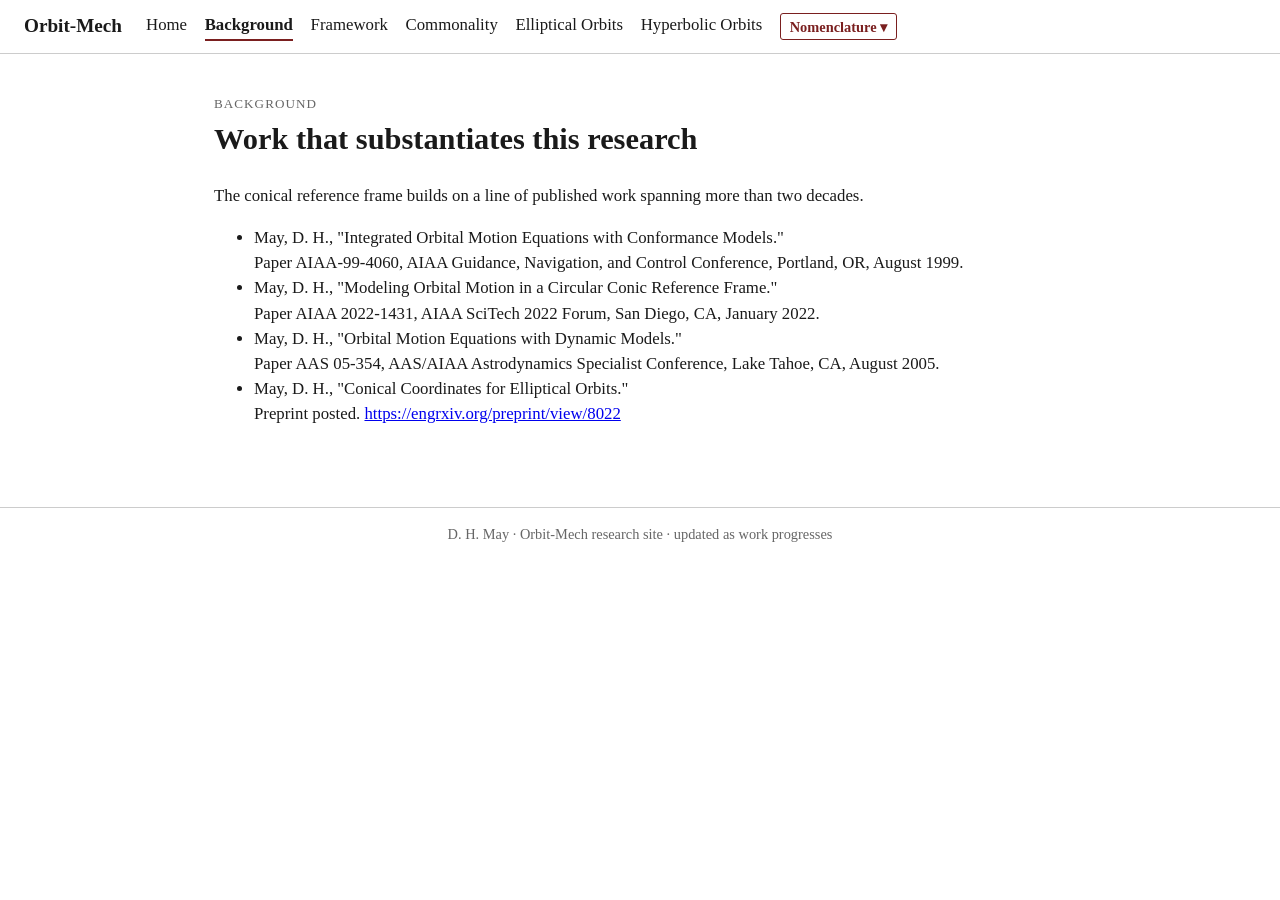
==== background.html @ e96331ee "Add files via upload 9-3-2026 Edits and Figures Sizes" ====
<!DOCTYPE html>
<html lang="en">
<head>
<meta charset="UTF-8">
<meta name="viewport" content="width=device-width, initial-scale=1.0">
<title>Background — Orbit-Mech</title>
<link rel="stylesheet" href="style.css">
<link rel="stylesheet" href="nomenclature.css">
</head>
<body>
<header>
  <a class="site-title" href="index.html">Orbit-Mech</a>
  <nav>
    <a href="index.html">Home</a>
    <a href="background.html" class="active">Background</a>
    <a href="framework.html">Framework</a>
    <a href="commonality.html">Commonality</a>
    <a href="elliptical.html">Elliptical Orbits</a>
    <a href="hyperbolic.html">Hyperbolic Orbits</a>
  </nav>
</header>

<main>
  <p class="eyebrow">Background</p>
  <h1>Work that substantiates this research</h1>
  <p class="subtitle">
    The conical reference frame builds on a line of published work spanning more than two decades.
  </p>

  <ul class="refs">
    <li>
      <div class="ref-title">May, D. H., "Integrated Orbital Motion Equations with Conformance Models."</div>
      <div class="ref-meta">Paper AIAA-99-4060, AIAA Guidance, Navigation, and Control Conference, Portland, OR, August 1999.</div>
    </li>
    <li>
      <div class="ref-title">May, D. H., "Modeling Orbital Motion in a Circular Conic Reference Frame."</div>
      <div class="ref-meta">Paper AIAA 2022-1431, AIAA SciTech 2022 Forum, San Diego, CA, January 2022.</div>
    </li>
    <li>
      <div class="ref-title">May, D. H., "Orbital Motion Equations with Dynamic Models."</div>
      <div class="ref-meta">Paper AAS 05-354, AAS/AIAA Astrodynamics Specialist Conference, Lake Tahoe, CA, August 2005.</div>
    </li>
    <li>
      <div class="ref-title">May, D. H., "Conical Coordinates for Elliptical Orbits."</div>
      <div class="ref-meta">Preprint posted. <a href="https://engrxiv.org/preprint/view/8022">https://engrxiv.org/preprint/view/8022</a></div>
    </li>
  </ul>
</main>

<footer>
  D. H. May · Orbit-Mech research site · updated as work progresses
</footer>
<script src="nomenclature-data.js?v=2"></script>
<script src="nomenclature-widget.js?v=2"></script>
</body>
</html>
---- style.css ----
/* Orbit-Mech — base site stylesheet */

:root {
  --font-serif: "Times New Roman", Times, "Liberation Serif", serif;
  --text-color: #1a1a1a;
  --rule-color: #ccc;
  --accent-color: #7a1f1f;
  --max-width: 900px;
}

* {
  box-sizing: border-box;
}

body {
  margin: 0;
  font-family: var(--font-serif);
  color: var(--text-color);
  line-height: 1.5;
  font-size: 1.05rem;
}

header {
  position: sticky;
  top: 0;
  z-index: 100;
  background: #fff;
  border-bottom: 1px solid var(--rule-color);
  padding: 0.75rem 1.5rem;
  display: flex;
  align-items: center;
  gap: 1.5rem;
  flex-wrap: wrap;
}

.site-title {
  font-weight: 700;
  font-size: 1.2rem;
  text-decoration: none;
  color: var(--text-color);
}

header nav {
  display: flex;
  gap: 1.1rem;
  flex-wrap: wrap;
}

header nav a {
  text-decoration: none;
  color: var(--text-color);
  padding-bottom: 2px;
}

header nav a.active {
  border-bottom: 2px solid var(--accent-color);
  font-weight: 700;
}

header nav a:hover {
  border-bottom: 2px solid var(--rule-color);
}

main {
  max-width: var(--max-width);
  margin: 0 auto;
  padding: 1.5rem 1.5rem 4rem;
}

.eyebrow {
  text-transform: uppercase;
  letter-spacing: 0.08em;
  font-size: 0.82rem;
  color: #666;
  margin-bottom: 0.2rem;
}

h1 {
  margin-top: 0.2rem;
  font-size: 1.9rem;
}

h2 {
  margin-top: 2.2rem;
  font-size: 1.4rem;
  border-bottom: 1px solid var(--rule-color);
  padding-bottom: 0.3rem;
}

h3 {
  font-size: 1.15rem;
  margin-top: 1.6rem;
}

p {
  margin: 1rem 0;
  text-align: justify;
}

.placeholder-note {
  font-style: italic;
  color: #777;
  border-left: 3px solid var(--rule-color);
  padding-left: 0.8rem;
}

figure.figure {
  margin: 1.8rem 0;
  text-align: center;
}

figure.figure img {
  max-width: 100%;
  height: auto;
  border: 1px solid var(--rule-color);
}

figure.figure.figure-narrow img {
  max-width: 80%;
}

figcaption {
  margin-top: 0.5rem;
  font-size: 0.95rem;
  color: #444;
}

table.conic-table {
  width: 100%;
  border-collapse: collapse;
  margin: 1.5rem 0;
  font-size: 1rem;
}

table.conic-table caption {
  caption-side: top;
  text-align: left;
  font-weight: 700;
  margin-bottom: 0.5rem;
}

table.conic-table th,
table.conic-table td {
  border: 1px solid var(--rule-color);
  padding: 0.5rem 0.8rem;
  text-align: center;
}

table.conic-table th {
  background: #f5f5f5;
  font-weight: 700;
}

table.conic-table td:first-child,
table.conic-table th:first-child {
  text-align: left;
}

.figure-strip {
  display: flex;
  flex-wrap: wrap;
  gap: 1.5rem;
  justify-content: center;
  margin: 1.5rem 0 2rem;
  padding-top: 1.2rem;
  border-top: 1px solid var(--rule-color);
}

.figure-strip figure {
  margin: 0;
  text-align: center;
}

.figure-strip img {
  height: 185px;
  width: auto;
  max-width: 100%;
  border: 1px solid var(--rule-color);
}

.figure-strip figcaption {
  margin-top: 0.4rem;
  font-size: 0.82rem;
  color: #666;
}

footer {
  border-top: 1px solid var(--rule-color);
  padding: 1rem 1.5rem;
  font-size: 0.9rem;
  color: #666;
  text-align: center;
}

#nomenclature-widget {
  max-width: var(--max-width);
  margin: 1rem auto 0;
  padding: 0 1.5rem;
}
---- nomenclature.css ----
/* Nomenclature — header button + dropdown overlay */

/* ── Header button ── */
.nom-btn {
  position: relative;
  cursor: pointer;
  background: none;
  border: 1px solid var(--accent-color, #7a1f1f);
  border-radius: 3px;
  padding: 0.15rem 0.55rem;
  font-family: inherit;
  font-size: 0.9rem;
  font-weight: 600;
  color: var(--accent-color, #7a1f1f);
  line-height: 1.4;
  white-space: nowrap;
  user-select: none;
  margin-left: auto;   /* push to far right of the nav */
  vertical-align: baseline;
  align-self: center;
}

.nom-btn:hover {
  background: #f8f0f0;
}

.nom-btn[aria-expanded="true"] {
  background: #f8f0f0;
}

/* ── Dropdown panel ── */
.nom-dropdown {
  display: none;
  position: fixed;
  top: 0;          /* will be set by JS after measuring header height */
  right: 1rem;
  width: min(680px, 96vw);
  max-height: 70vh;
  overflow-y: auto;
  background: #fff;
  border: 1px solid #ccc;
  border-top: none;
  border-radius: 0 0 6px 6px;
  box-shadow: 0 6px 18px rgba(0,0,0,0.12);
  padding: 0.9rem 1.1rem 1.1rem;
  z-index: 200;
}

.nom-dropdown.is-open {
  display: block;
}

/* ── Table inside dropdown ── */
.nom-table {
  width: 100%;
  border-collapse: collapse;
  font-size: 0.9rem;
}

.nom-table th {
  text-align: left;
  padding: 0.35rem 0.6rem;
  border-bottom: 2px solid #999;
}

.nom-table td {
  padding: 0.35rem 0.6rem;
  vertical-align: top;
  border-bottom: 1px solid #eee;
}

.nom-symbol {
  white-space: nowrap;
  width: 1%;
}

.nom-notes {
  color: #555;
}

.nom-group-row td {
  font-weight: 600;
  padding-top: 0.9rem;
  border-bottom: 1px solid #ccc;
  color: #333;
  background: #fafafa;
}

.nom-group-row:first-child td {
  padding-top: 0.35rem;
}

.nom-relations-head {
  margin: 1rem 0 0.4rem;
  font-size: 0.92rem;
  font-weight: 700;
  color: #333;
}
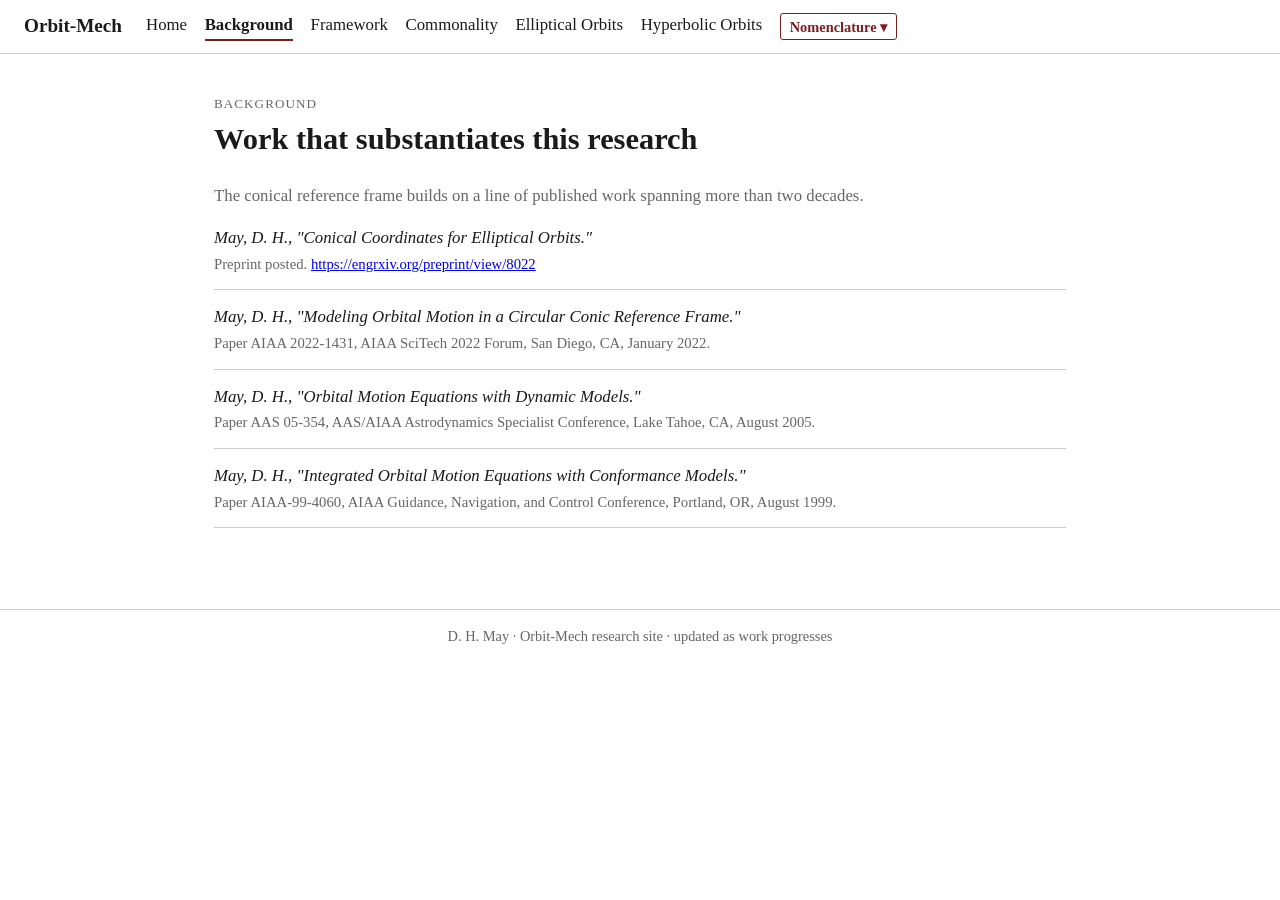
==== commit 5ebaa10b: "fixed CSS and reordered entries on background page" ====
--- a/background.html
+++ b/background.html
@@ -29,8 +29,8 @@
 
   <ul class="refs">
     <li>
-      <div class="ref-title">May, D. H., "Integrated Orbital Motion Equations with Conformance Models."</div>
-      <div class="ref-meta">Paper AIAA-99-4060, AIAA Guidance, Navigation, and Control Conference, Portland, OR, August 1999.</div>
+      <div class="ref-title">May, D. H., "Conical Coordinates for Elliptical Orbits."</div>
+      <div class="ref-meta">Preprint posted. <a href="https://engrxiv.org/preprint/view/8022">https://engrxiv.org/preprint/view/8022</a></div>
     </li>
     <li>
       <div class="ref-title">May, D. H., "Modeling Orbital Motion in a Circular Conic Reference Frame."</div>
@@ -41,8 +41,8 @@
       <div class="ref-meta">Paper AAS 05-354, AAS/AIAA Astrodynamics Specialist Conference, Lake Tahoe, CA, August 2005.</div>
     </li>
     <li>
-      <div class="ref-title">May, D. H., "Conical Coordinates for Elliptical Orbits."</div>
-      <div class="ref-meta">Preprint posted. <a href="https://engrxiv.org/preprint/view/8022">https://engrxiv.org/preprint/view/8022</a></div>
+      <div class="ref-title">May, D. H., "Integrated Orbital Motion Equations with Conformance Models."</div>
+      <div class="ref-meta">Paper AIAA-99-4060, AIAA Guidance, Navigation, and Control Conference, Portland, OR, August 1999.</div>
     </li>
   </ul>
 </main>
--- a/style.css
+++ b/style.css
@@ -92,6 +92,12 @@
   margin-top: 1.6rem;
 }
 
+.subtitle {
+  color: #666;
+  font-size: 1.05rem;
+  margin-top: 0.75rem;
+}
+
 p {
   margin: 1rem 0;
   text-align: justify;
@@ -102,6 +108,30 @@
   color: #777;
   border-left: 3px solid var(--rule-color);
   padding-left: 0.8rem;
+}
+
+ul.refs {
+  list-style: none;
+  padding: 0;
+}
+
+ul.refs li {
+  padding: 0.9rem 0;
+  border-bottom: 1px solid var(--rule-color);
+}
+
+ul.refs li:first-child {
+  padding-top: 0;
+}
+
+.ref-title {
+  font-style: italic;
+}
+
+.ref-meta {
+  color: #666;
+  font-size: 0.92rem;
+  margin-top: 0.15rem;
 }
 
 figure.figure {
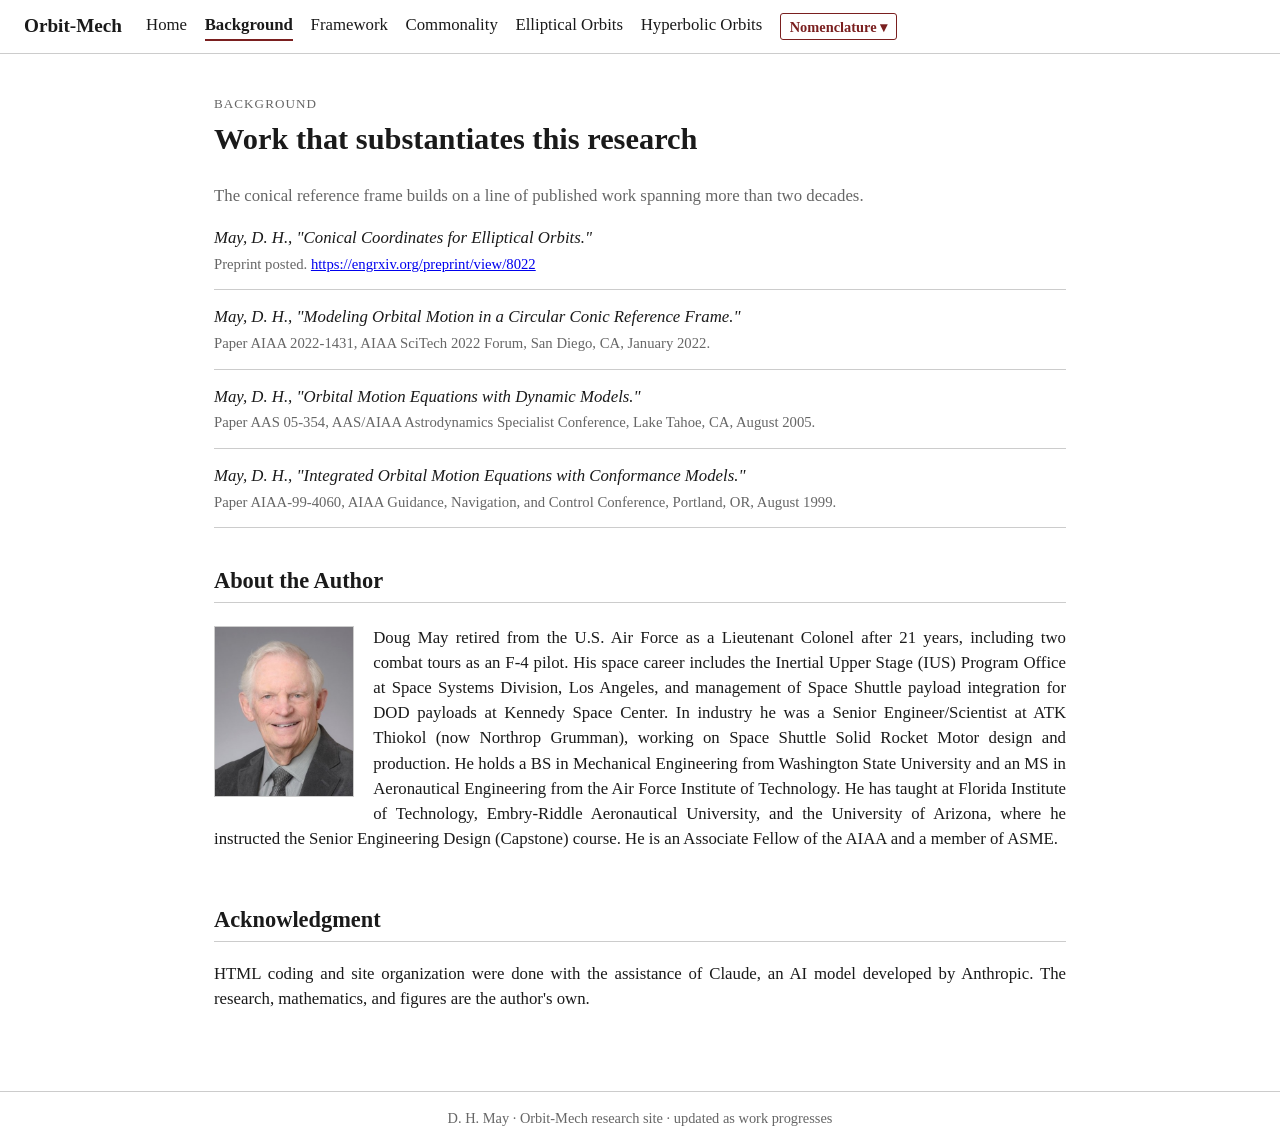
==== commit ec8f4fb6: "Add files via upload 10-26-2026 Update to Background" ====
--- a/background.html
+++ b/background.html
@@ -45,12 +45,25 @@
       <div class="ref-meta">Paper AIAA-99-4060, AIAA Guidance, Navigation, and Control Conference, Portland, OR, August 1999.</div>
     </li>
   </ul>
+
+  <h2>About the Author</h2>
+  <div class="author-bio">
+    <img class="author-photo" src="author-photo.jpg" alt="Doug May">
+    <p>
+      Doug May retired from the U.S. Air Force as a Lieutenant Colonel after 21 years, including two combat tours as an F&#8209;4 pilot. His space career includes the Inertial Upper Stage (IUS) Program Office at Space Systems Division, Los Angeles, and management of Space Shuttle payload integration for DOD payloads at Kennedy Space Center. In industry he was a Senior Engineer/Scientist at ATK Thiokol (now Northrop Grumman), working on Space Shuttle Solid Rocket Motor design and production. He holds a BS in Mechanical Engineering from Washington State University and an MS in Aeronautical Engineering from the Air Force Institute of Technology. He has taught at Florida Institute of Technology, Embry&#8209;Riddle Aeronautical University, and the University of Arizona, where he instructed the Senior Engineering Design (Capstone) course. He is an Associate Fellow of the AIAA and a member of ASME.
+    </p>
+  </div>
+
+  <h2>Acknowledgment</h2>
+  <p>
+    HTML coding and site organization were done with the assistance of Claude, an AI model developed by Anthropic. The research, mathematics, and figures are the author's own.
+  </p>
 </main>
 
 <footer>
   D. H. May · Orbit-Mech research site · updated as work progresses
 </footer>
-<script src="nomenclature-data.js?v=2"></script>
-<script src="nomenclature-widget.js?v=2"></script>
+<script src="nomenclature-data.js?v=5"></script>
+<script src="nomenclature-widget.js?v=5"></script>
 </body>
 </html>
--- a/style.css
+++ b/style.css
@@ -227,3 +227,28 @@
   margin: 1rem auto 0;
   padding: 0 1.5rem;
 }
+
+/* Background page: author bio with small photo */
+.author-bio {
+  overflow: hidden;
+}
+
+.author-photo {
+  float: left;
+  width: 140px;
+  height: auto;
+  margin: 0.3rem 1.2rem 0.5rem 0;
+  border: 1px solid var(--rule-color);
+}
+
+@media (max-width: 520px) {
+  .author-photo {
+    float: none;
+    display: block;
+    margin: 0 auto 0.8rem;
+  }
+}
+
+.author-bio p {
+  margin-top: 0.2rem;
+}
--- a/nomenclature.css
+++ b/nomenclature.css
@@ -59,35 +59,37 @@
 
 .nom-table th {
   text-align: left;
-  padding: 0.35rem 0.6rem;
+  padding: 0.25rem 0.6rem;
   border-bottom: 2px solid #999;
 }
 
 .nom-table td {
-  padding: 0.35rem 0.6rem;
+  padding: 0.05rem 0.6rem;
   vertical-align: top;
   border-bottom: 1px solid #eee;
+  line-height: 1.1;
 }
 
 .nom-symbol {
   white-space: nowrap;
   width: 1%;
+  font-style: italic;
 }
 
-.nom-notes {
-  color: #555;
+.nom-vector {
+  font-weight: bold;
 }
 
 .nom-group-row td {
   font-weight: 600;
-  padding-top: 0.9rem;
+  padding-top: 0.5rem;
   border-bottom: 1px solid #ccc;
   color: #333;
   background: #fafafa;
 }
 
 .nom-group-row:first-child td {
-  padding-top: 0.35rem;
+  padding-top: 0.25rem;
 }
 
 .nom-relations-head {
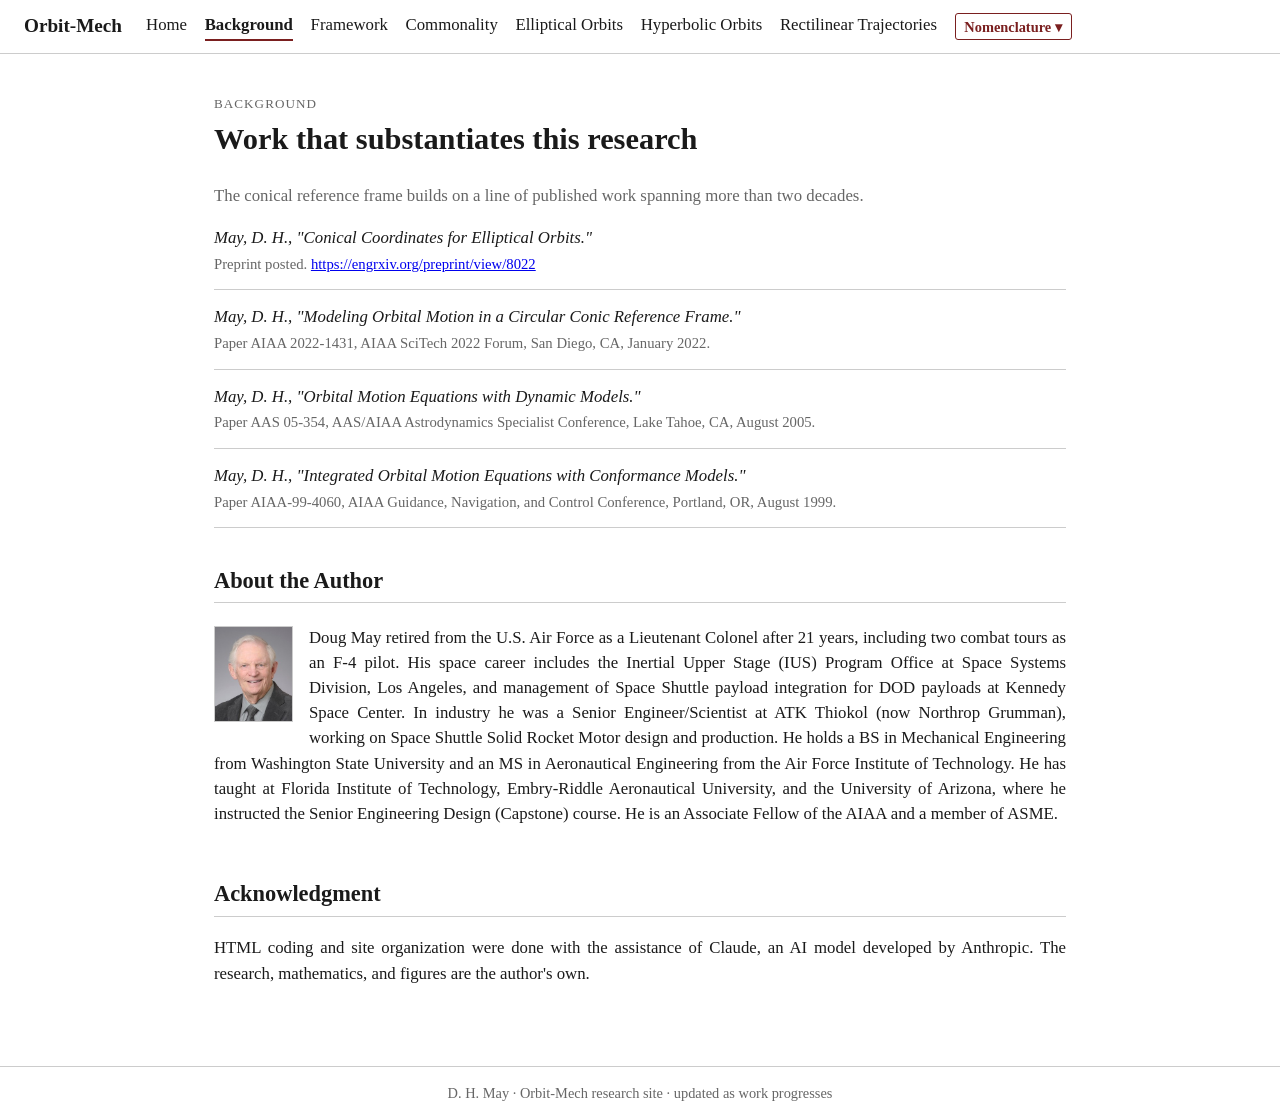
==== commit 28225376: "Add files via upload 11-2-2026 All files to add Rectilinear button" ====
--- a/background.html
+++ b/background.html
@@ -17,6 +17,7 @@
     <a href="commonality.html">Commonality</a>
     <a href="elliptical.html">Elliptical Orbits</a>
     <a href="hyperbolic.html">Hyperbolic Orbits</a>
+    <a href="rectilinear.html">Rectilinear Trajectories</a>
   </nav>
 </header>
 
--- a/style.css
+++ b/style.css
@@ -235,9 +235,9 @@
 
 .author-photo {
   float: left;
-  width: 140px;
-  height: auto;
-  margin: 0.3rem 1.2rem 0.5rem 0;
+  height: 96px;   /* about one inch on screen */
+  width: auto;
+  margin: 0.25rem 1rem 0.3rem 0;
   border: 1px solid var(--rule-color);
 }
 
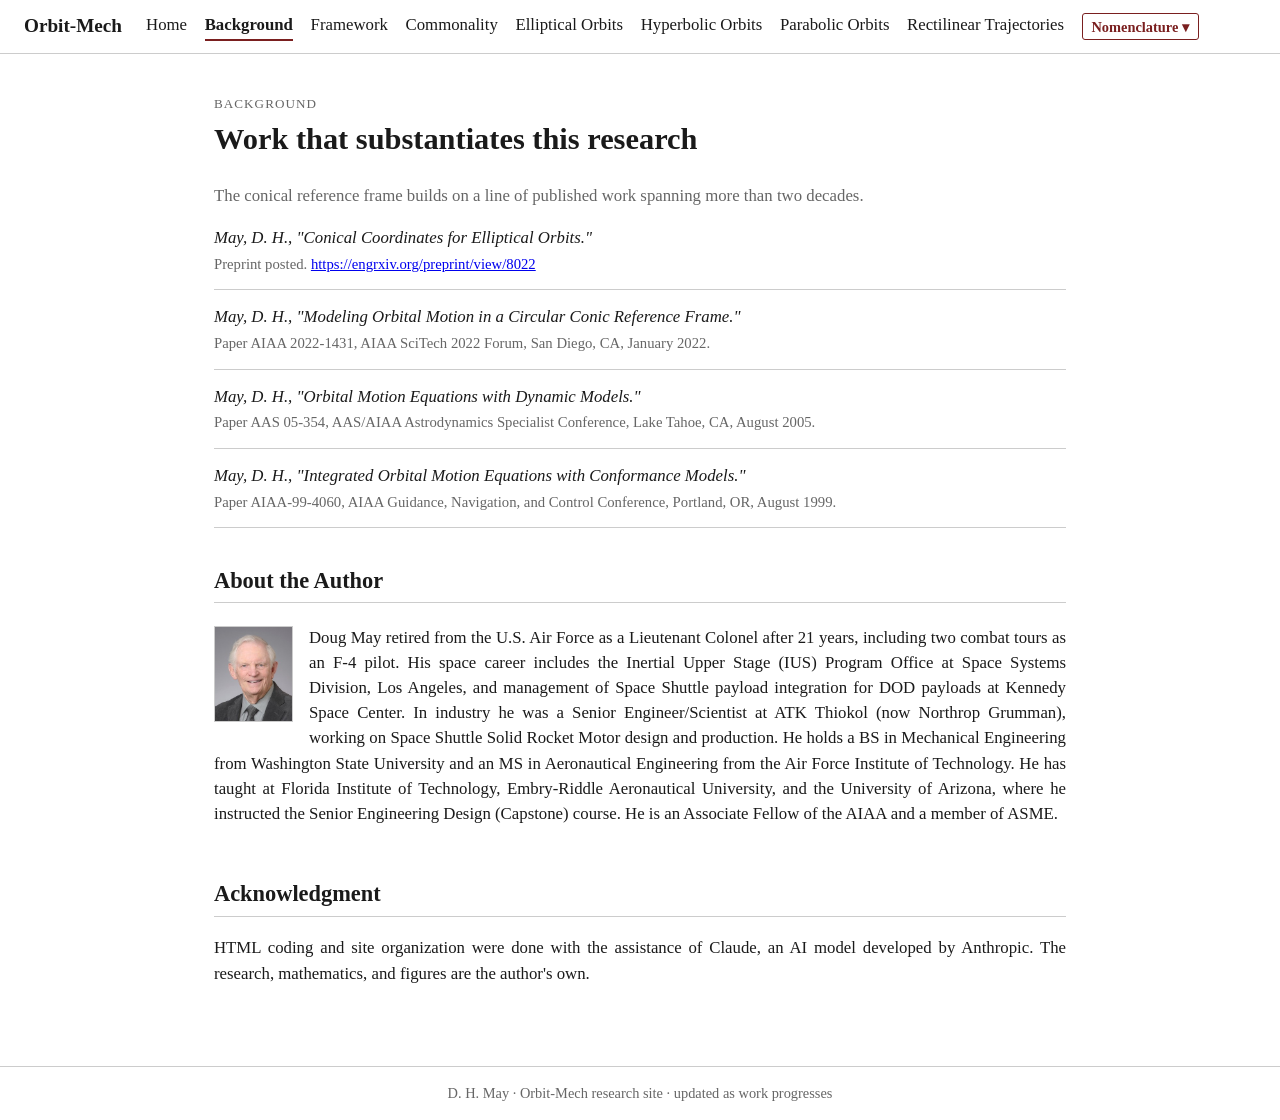
==== commit 8969321c: "Add files via upload 11-6-2026 Update all to add Parabolic" ====
--- a/background.html
+++ b/background.html
@@ -17,6 +17,7 @@
     <a href="commonality.html">Commonality</a>
     <a href="elliptical.html">Elliptical Orbits</a>
     <a href="hyperbolic.html">Hyperbolic Orbits</a>
+    <a href="parabolic.html">Parabolic Orbits</a>
     <a href="rectilinear.html">Rectilinear Trajectories</a>
   </nav>
 </header>
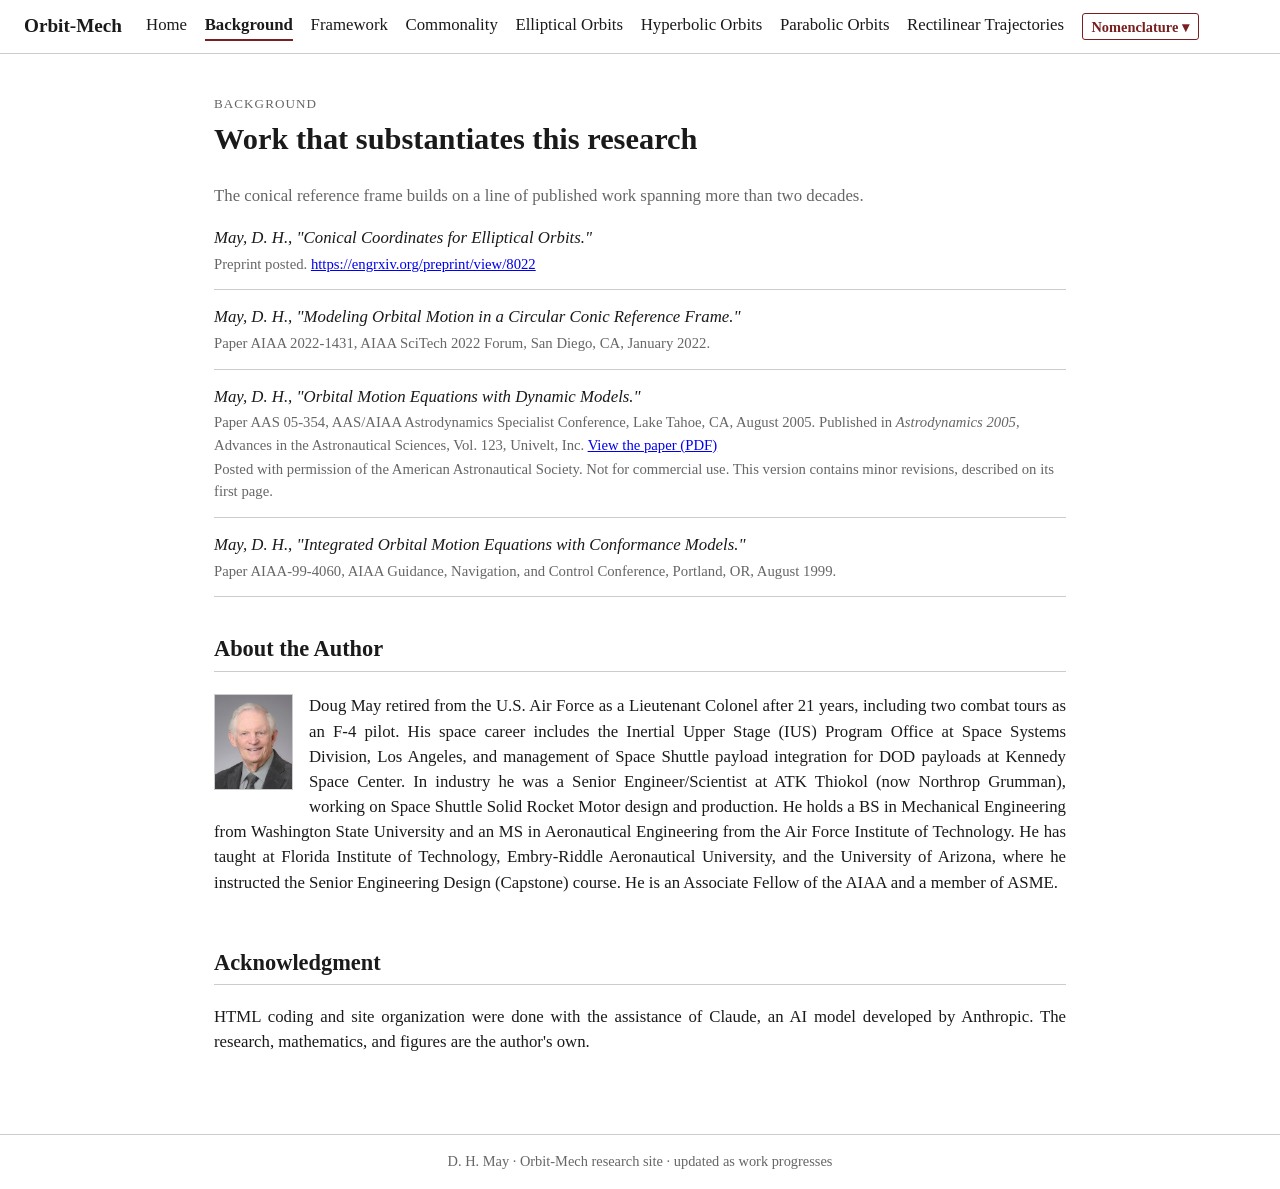
==== commit 2e5734e4: "Add files via upload 11-22-2026 Update to upload Paper" ====
--- a/background.html
+++ b/background.html
@@ -3,7 +3,7 @@
 <head>
 <meta charset="UTF-8">
 <meta name="viewport" content="width=device-width, initial-scale=1.0">
-<title>Background — Orbit-Mech</title>
+<title>Background | Orbit-Mech</title>
 <link rel="stylesheet" href="style.css">
 <link rel="stylesheet" href="nomenclature.css">
 </head>
@@ -40,7 +40,8 @@
     </li>
     <li>
       <div class="ref-title">May, D. H., "Orbital Motion Equations with Dynamic Models."</div>
-      <div class="ref-meta">Paper AAS 05-354, AAS/AIAA Astrodynamics Specialist Conference, Lake Tahoe, CA, August 2005.</div>
+      <div class="ref-meta">Paper AAS 05-354, AAS/AIAA Astrodynamics Specialist Conference, Lake Tahoe, CA, August 2005. Published in <em>Astrodynamics 2005</em>, Advances in the Astronautical Sciences, Vol. 123, Univelt, Inc. <a href="AAS_05-354_May.pdf">View the paper (PDF)</a></div>
+      <div class="ref-meta">Posted with permission of the American Astronautical Society. Not for commercial use. This version contains minor revisions, described on its first page.</div>
     </li>
     <li>
       <div class="ref-title">May, D. H., "Integrated Orbital Motion Equations with Conformance Models."</div>
